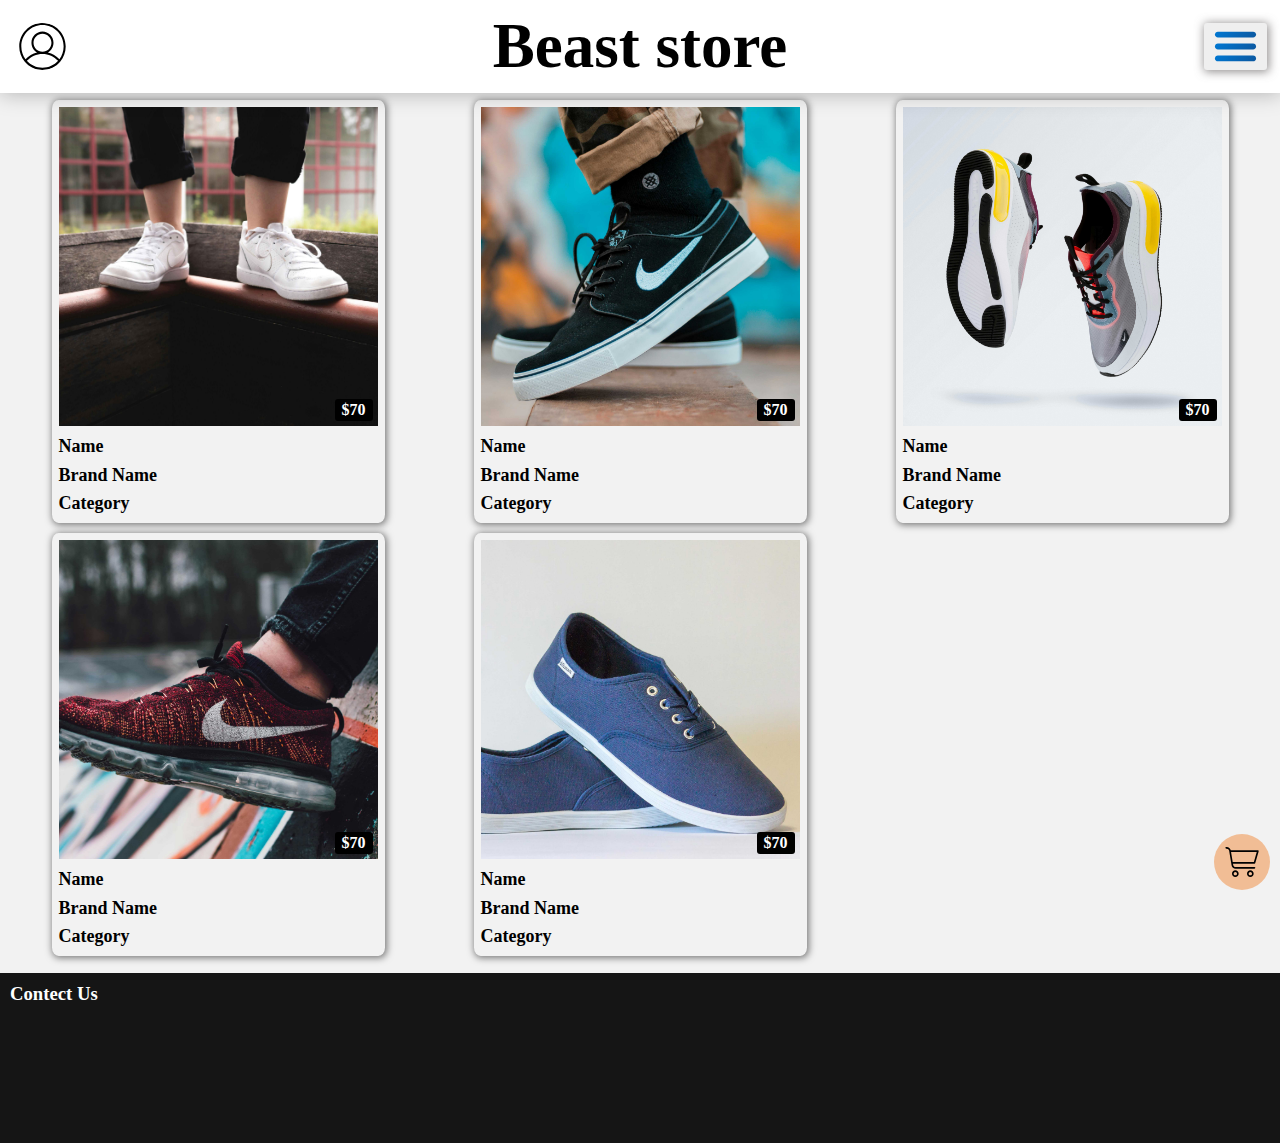
==== index.html @ a5f14821 "Add files via upload" ====
<!DOCTYPE html>
<html lang="en">

<head>
    <meta charset="UTF-8">
    <meta name="viewport" content="width=device-width, initial-scale=1.0">
    <title>Beast store</title>
    <link rel="stylesheet" href="style/theme.css">
    <link rel="stylesheet" href="style/index.css">
</head>

<body>
    <div id="side_navigation"></div>

    <header>
        <div id="login"></div>
        <h1>Beast store</h1>
        <button id="navigate_btn"></button>
    </header>

    <main>
        <div id="float_cart">
            <img src="" alt="">
        </div>
            <div id="card_layout">

                <!-- <div id="card">
                    <div class="card_img">
                        <div id="price">$70</div>
                        <img src="images/p2.jpg" alt="shoes image">
                    </div>
                    <div class="card_details">
                        <p>Name</p>
                        <p>Brand Name</p>
                        <p>Category</p>
                    </div>
                </div> -->
               
            </div>
    </main>

    <footer>
        <h3>Contect Us</h3>
    </footer>

    <script>
        function load() {
            var str = "";

            for (let index = 0; index < 5; index++) {
                str += `
                <div id="card">
                    <div class="card_img">
                        <div id="price">$70</div>
                        <img src="images/p${index + 1}.jpg" alt="shoes image">
                    </div>
                    <div class="card_details">
                        <p>Name</p>
                        <p>Brand Name</p>
                        <p>Category</p>
                    </div>
                </div>`;
            }
            document.getElementById('card_layout').innerHTML = str;
        }
        load()

        document.getElementById('navigate_btn').addEventListener('click', function () {
            document.getElementById('side_navigation').style.width = "70vw";
            document.getElementById('side_navigation').innerHTML = '<button id="side_nav_cancelButton">X</button>';
            reload()
        });

        function reload()
        {
            document.getElementById('side_nav_cancelButton').addEventListener('click', function () {
                document.getElementById('side_navigation').style.width = "0vw";
            });
        }
        

    </script>
</body>

</html>
---- style/theme.css ----
*{
    padding: 0px;
    margin: 0px;
    box-sizing: border-box;
    font-family: Verdana (sans-serif);
}

html,body{
    min-height: 100%;
    width: 100%;
}

body{
    position: absolute;
}
---- style/index.css ----
@import url('Comman_Properties.css');

header,footer,main{
    width: 100%;
    padding: 10px;
}
body::-webkit-scrollbar{
    display: none;
}
body{
    display: flex;
    flex-direction: column;
}
header,footer{
    flex: none;
}

/* side panel  */
#side_navigation
{
    position: absolute;
    right: 0px;
    width: 0vw;
    max-width: 450px;
    height: 100%;
    background-color: rgb(74, 74, 78);
    z-index: 12;
    transition: width 0.3s ease-out;
}
#side_nav_cancelButton
{
    position: absolute;
    left: 10px;
    top: 10px;
    font-size: 1.5rem;
    width: 2rem;
    background-color: transparent;
    border: none;
    color: white;
}

/* header section */
header{
    background-color: white;
    box-shadow: 0px 0px 20px 0.5px rgba(0, 0, 0, 0.259);
    position: sticky;
    top: 0px;
    display: flex;
    justify-content: center;
    align-items: center;
    z-index: 10;
}
#navigate_btn{
    position: absolute;
    right: 1em;
    height: 50%;
    width: 7vmin;
    border-radius: 3px;
    background-image: url("Icons/menu.svg");
    background-position: center;
    background-repeat: no-repeat;
    background-size: contain;
    border: none;
    box-shadow: 1px 1px 10px 0.5px rgba(107, 104, 104, 0.727);
}
header h1{
    font-family: Brush Script MT (cursive);
    position: relative;
    font-size: 7vmin;
    /* font-family: 'Times New Roman', Times, serif; */
}
#login{
    height: 50%;
    width: 6vmin;
    border-radius: 50%;
    background-image: url("Icons/login.svg");
    background-repeat: no-repeat;
    background-position: center;
    background-size: contain;
    z-index: 12;
    position: absolute;
    left: 15px;
}

/* footer section */
footer{
    background-color: rgba(0, 0, 0, 0.919);
    width: 100%;
    height: 170px;
    color: white;
}

/* main section */
#float_cart{
    height: 3.5rem;
    width: 3.5rem;
    border-radius: 50%;
    background-color: rgb(241, 189, 149);
    position: fixed;
    z-index: 100;
    bottom: 10px;
    right: 10px;
    background-image: url("Icons/cart_bw.svg");
    background-size: 2.5rem;
    background-repeat: no-repeat;
    background-position: center;
}
main{
    flex: auto;
    background-color: rgba(206, 205, 205, 0.26);
    padding: 7px;
}
#card_layout{
    width: 100%;
    display: grid;
    place-items: center;
    grid-template-columns: repeat(auto-fit, minmax(38vmin, 1fr));
}

#card{
    background-color: var(--card-back-color);
    height: 47vmin;
    width: 37vmin;
    border-radius: 2%;
    padding: 7px;
    gap : 5px;
    box-shadow: 1px 1px 7px 0.5px rgba(0, 0, 0, 0.5);
    margin-bottom: 10px;
}
.card_img{
    height: 78%;
    width: 100%;
    margin-bottom: 2px;
    overflow: hidden;
    position: relative;
}
.card_img img{
    z-index: -1;
    object-fit: cover;
    height: 100%;
    width: 100%;
}
#price{
    position: absolute;
    bottom: 5px;
    color: white;
    background-color: black;
    padding: 2px 7px;
    border-radius: 3px;
    font-weight: 900;
    right: 5px;
}
.card_details{
    height: 23%;
    width: 100%;
    display: flex;
    flex-direction: column;
    justify-content: space-evenly;
}
.card_details p{
    font-size: 2vmin;
    font-weight: 700;
}

/* responsive ui  */
/* @media screen and ((max-width : 400px))
{}
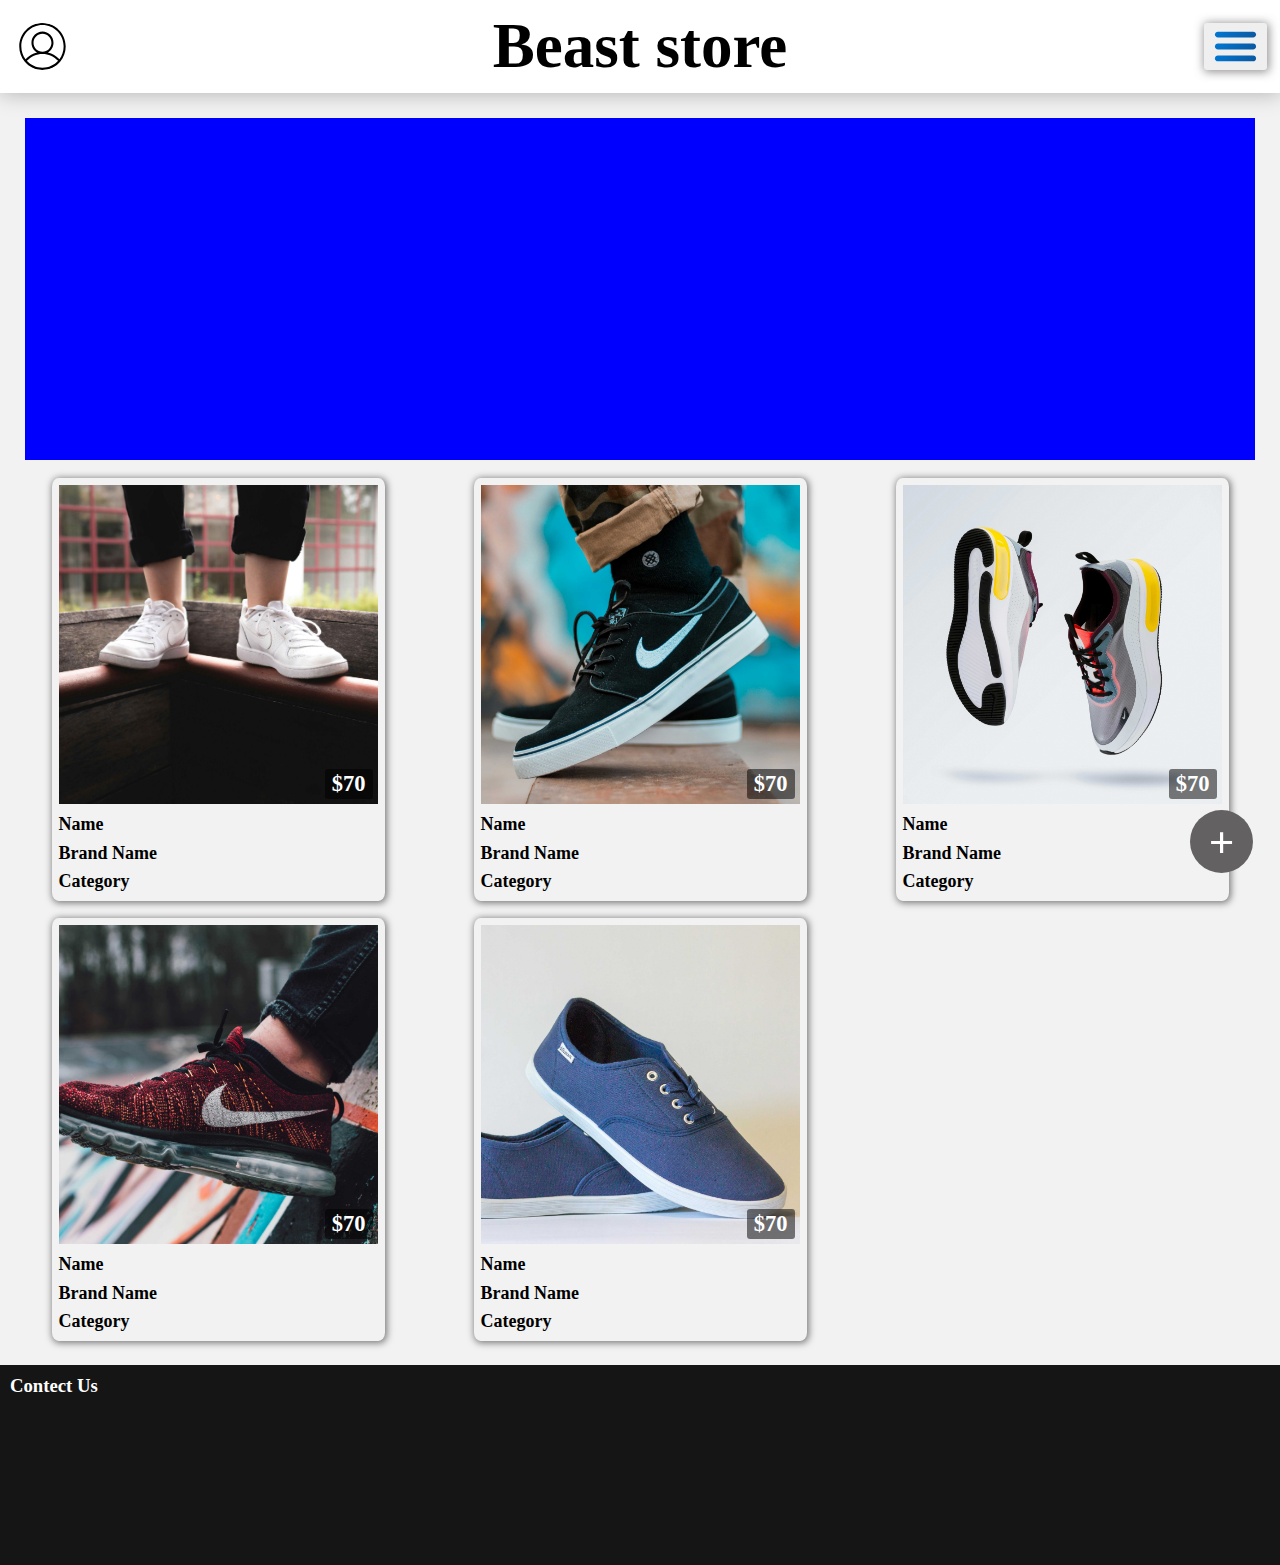
==== commit a62b0d34: "Add files via upload" ====
--- a/index.html
+++ b/index.html
@@ -10,7 +10,17 @@
 </head>
 
 <body>
-    <div id="side_navigation"></div>
+    <div id="side_navigation">
+        <div id="side_navigation_items">
+            <button id="side_nav_cancelButton">X</button>
+            <ul>
+                <li>Log in</li>
+                <li>Add product</li>
+                <li>My cart</li>
+                <li>Log out</li>
+            </ul>
+        </div>
+    </div>
 
     <header>
         <div id="login"></div>
@@ -19,12 +29,21 @@
     </header>
 
     <main>
-        <div id="float_cart">
-            <img src="" alt="">
+        <div id="float_button">
+            <span id="float_button_symbol">+</span>
+            <div id="float_options">
+                <div id="cart"></div>
+                <div id="filter"></div>
+            </div>
         </div>
-            <div id="card_layout">
 
-                <!-- <div id="card">
+        <div id="Slide_Show">
+            <div id="tex"></div>
+        </div>
+
+        <div id="card_layout">
+
+            <!-- <div id="card">
                     <div class="card_img">
                         <div id="price">$70</div>
                         <img src="images/p2.jpg" alt="shoes image">
@@ -35,8 +54,8 @@
                         <p>Category</p>
                     </div>
                 </div> -->
-               
-            </div>
+
+        </div>
     </main>
 
     <footer>
@@ -67,16 +86,29 @@
 
         document.getElementById('navigate_btn').addEventListener('click', function () {
             document.getElementById('side_navigation').style.width = "70vw";
-            document.getElementById('side_navigation').innerHTML = '<button id="side_nav_cancelButton">X</button>';
-            reload()
+            document.getElementById('side_navigation_items').style.display = "block";
         });
 
-        function reload()
-        {
-            document.getElementById('side_nav_cancelButton').addEventListener('click', function () {
-                document.getElementById('side_navigation').style.width = "0vw";
-            });
-        }
+        document.getElementById('side_nav_cancelButton').addEventListener('click', function () {
+            document.getElementById('side_navigation').style.width = "0vw";
+            document.getElementById('side_navigation_items').style.display = "none";         
+        });
+
+        document.getElementById('float_button').addEventListener('click', function () {
+            var options = document.getElementById('float_options').style;
+            var symbol = document.getElementById('float_button_symbol').style;
+
+            if(options.height == "")
+            {
+                options.height = "30vh";
+                symbol.rotate = "180deg";
+            }
+            else
+            {
+                options.height = ""  
+                symbol.rotate = "0deg"; 
+            }
+        });
         
 
     </script>
--- a/style/index.css
+++ b/style/index.css
@@ -27,6 +27,9 @@
     z-index: 12;
     transition: width 0.3s ease-out;
 }
+#side_navigation_items{
+    display: none;
+}
 #side_nav_cancelButton
 {
     position: absolute;
@@ -38,6 +41,18 @@
     border: none;
     color: white;
 }
+#side_navigation ul{
+    font-size: 2.7vmin;
+    display: flex; 
+    flex-direction: column;
+    color: rgba(255, 255, 255, 0.803);
+    margin: 10%;
+}
+#side_navigation li{
+    margin-bottom: 4vmin;
+    cursor: pointer;
+    list-style-type: none;
+}
 
 /* header section */
 header{
@@ -86,25 +101,69 @@
 footer{
     background-color: rgba(0, 0, 0, 0.919);
     width: 100%;
-    height: 170px;
+    height: 200px;
     color: white;
 }
 
 /* main section */
-#float_cart{
-    height: 3.5rem;
-    width: 3.5rem;
+#float_button{
+    height: 7vh;
+    width: 7vh;
     border-radius: 50%;
-    background-color: rgb(241, 189, 149);
+    background-color: rgb(99, 97, 97);
     position: fixed;
     z-index: 100;
-    bottom: 10px;
-    right: 10px;
-    background-image: url("Icons/cart_bw.svg");
-    background-size: 2.5rem;
-    background-repeat: no-repeat;
-    background-position: center;
-}
+    bottom: 3vmin;
+    right: 3vmin;
+    display: flex;
+    justify-content: center;
+    align-items: center;
+    flex-direction: column;
+}
+#float_button_symbol{
+    font-size: 5vh;
+    font-weight: 900;
+    color: white;
+    rotate: 0deg;
+    transition: rotate 0.5s ease-out;
+    z-index: 2;
+}
+#float_options{
+    position: absolute;
+    bottom: 50%;
+    border-top-left-radius: 100px;
+    border-top-right-radius: 100px;
+    background-color: rgb(43, 42, 42);
+    mix-blend-mode: exclusion;
+    width: 7vh;
+    height: 0vh;
+    transition: height 0.5s ease-out;
+    z-index: -1;
+
+    display: flex;
+    justify-content: space-evenly;
+    align-items: center;
+    flex-direction: column;
+}
+
+#cart{
+    width: 100%;
+    height: 17%;
+    background-image: url("Icons/cart.svg");
+    background-position: center;
+    background-repeat: no-repeat;
+    background-size: contain;
+}
+
+#filter{
+    width: 100%;
+    height: 17%;
+    background-image: url("Icons/login.svg");
+    background-position: center;
+    background-repeat: no-repeat;
+    background-size: contain;
+}
+
 main{
     flex: auto;
     background-color: rgba(206, 205, 205, 0.26);
@@ -123,9 +182,8 @@
     width: 37vmin;
     border-radius: 2%;
     padding: 7px;
-    gap : 5px;
     box-shadow: 1px 1px 7px 0.5px rgba(0, 0, 0, 0.5);
-    margin-bottom: 10px;
+    margin-bottom: 17px;
 }
 .card_img{
     height: 78%;
@@ -144,11 +202,12 @@
     position: absolute;
     bottom: 5px;
     color: white;
-    background-color: black;
+    background-color: rgba(0, 0, 0, 0.512);
     padding: 2px 7px;
     border-radius: 3px;
     font-weight: 900;
     right: 5px;
+    font-size: 2.5vmin;
 }
 .card_details{
     height: 23%;
@@ -162,6 +221,16 @@
     font-weight: 700;
 }
 
+#Slide_Show{
+    height: 42vmin;
+    padding: 2vmin;
+}
+#tex{
+    height: 100%;
+    width: 100%;
+    background-color: blue;
+}
+
 /* responsive ui  */
 /* @media screen and ((max-width : 400px))
 {}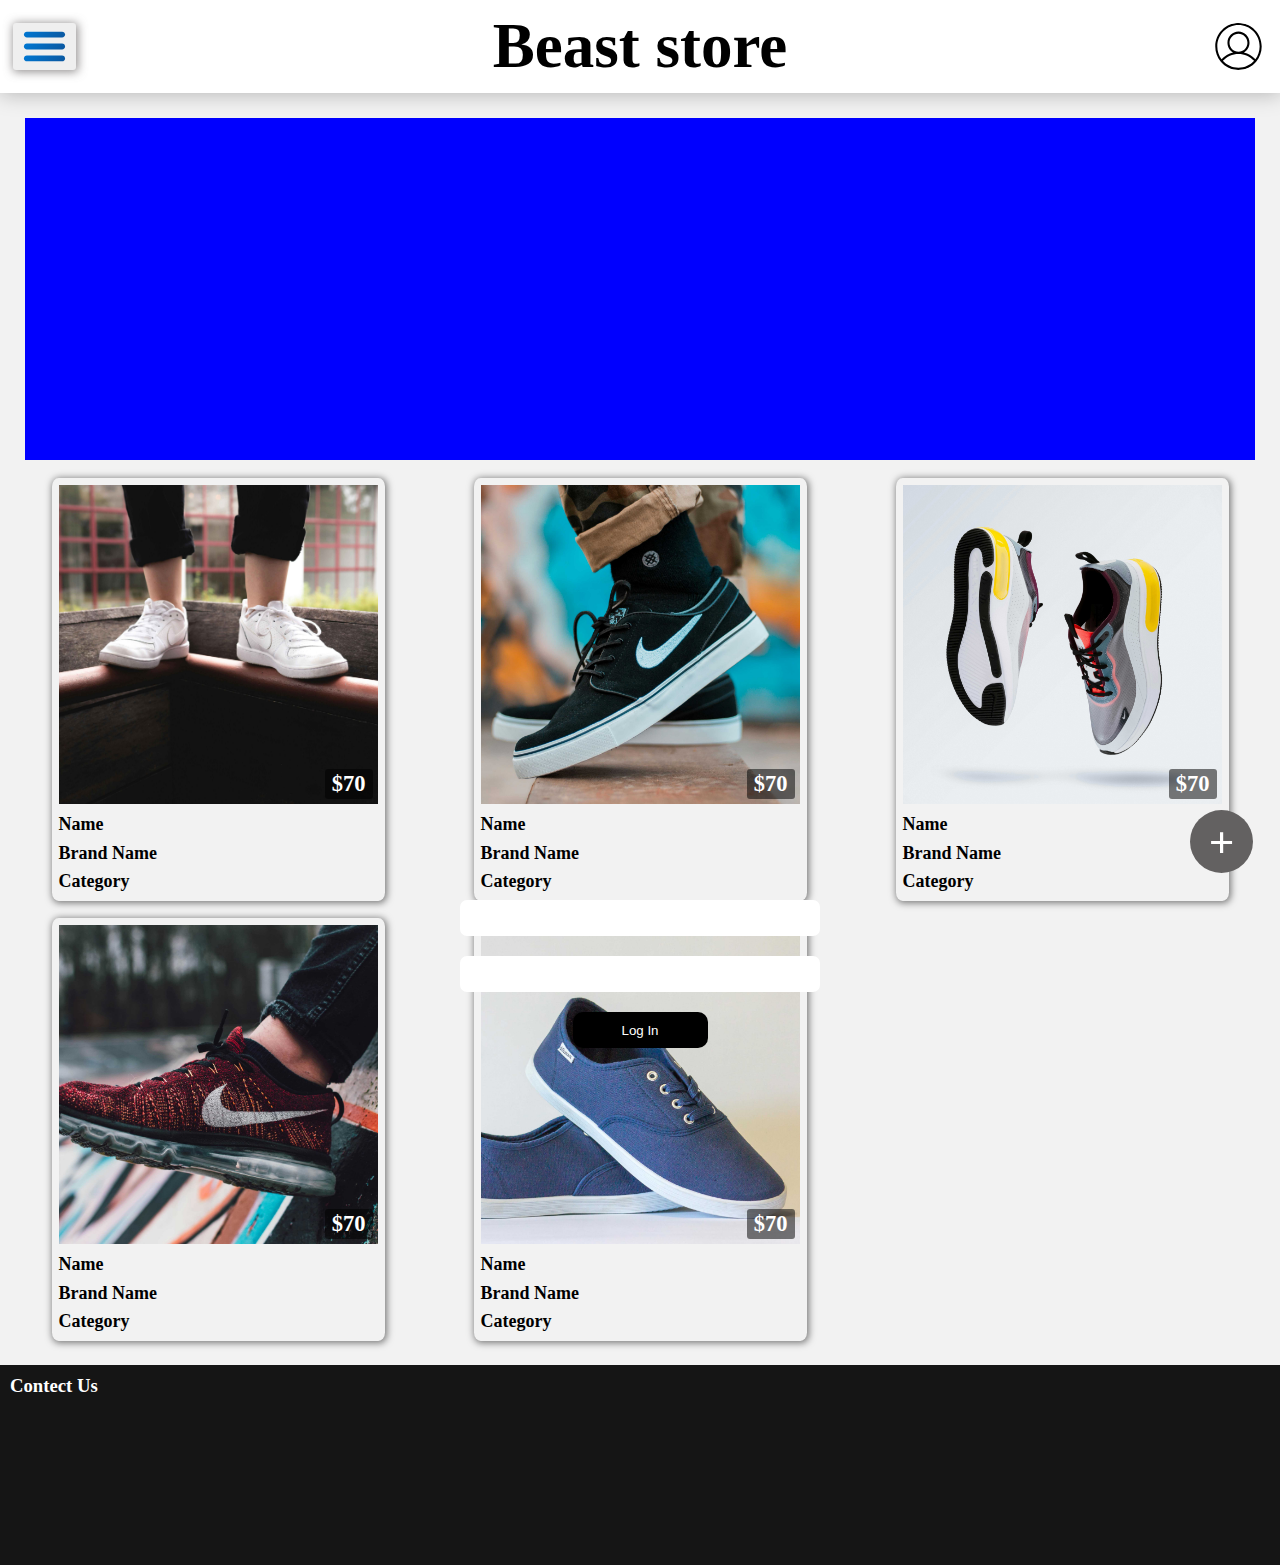
==== commit dc5340f3: "Add files via upload" ====
--- a/index.html
+++ b/index.html
@@ -10,6 +10,7 @@
 </head>
 
 <body>
+    <!-- side navigation panel -->
     <div id="side_navigation">
         <div id="side_navigation_items">
             <button id="side_nav_cancelButton">X</button>
@@ -22,18 +23,41 @@
         </div>
     </div>
 
+    <!-- sign in -->
+    <div id="SignIn">
+        <form action="">
+            <input type="email" name="email">
+            <input type="password" name="password">
+            <button type="submit">Log In</button>
+        </form>
+    </div>
+
+    <!-- filter card -->
+    <div id="filter_card">
+        <div id="filter_header">
+
+        </div>
+        <div id="filter_main">
+
+        </div>
+        <div id="filter_footer">
+            <button id="filter_cancel">Cancel</button>
+            <button id="filter_apply">Apply</button>
+        </div>
+    </div>
+
     <header>
+        <button id="navigate_btn"></button>
+        <h1>Beast store</h1>
         <div id="login"></div>
-        <h1>Beast store</h1>
-        <button id="navigate_btn"></button>
     </header>
 
     <main>
         <div id="float_button">
             <span id="float_button_symbol">+</span>
             <div id="float_options">
-                <div id="cart"></div>
-                <div id="filter"></div>
+                <button id="cart"></button>
+                <button id="filter"></button>
             </div>
         </div>
 
@@ -109,8 +133,23 @@
                 symbol.rotate = "0deg"; 
             }
         });
+
+        document.getElementById('filter').addEventListener('click',function(){
+            var filter = document.getElementById('filter_card').style;
+            if(filter.display == "none" || filter.display == "")
+                filter.display = "block";
+            else
+                filter.display = "none";  
+        });
+
+        document.getElementById('login').addEventListener('click',function(){
+            var SignIn = document.getElementById('SignIn').style;
+            if(SignIn.height == "50%")
+                SignIn.height = "0%";
+            else
+                SignIn.height = "50%";  
+        });
         
-
     </script>
 </body>
 
--- a/style/index.css
+++ b/style/index.css
@@ -19,10 +19,11 @@
 #side_navigation
 {
     position: absolute;
-    right: 0px;
+    left: 0px;
     width: 0vw;
     max-width: 450px;
-    height: 100%;
+    height: 100vh;
+    position: fixed;
     background-color: rgb(74, 74, 78);
     z-index: 12;
     transition: width 0.3s ease-out;
@@ -33,7 +34,7 @@
 #side_nav_cancelButton
 {
     position: absolute;
-    left: 10px;
+    right: 10px;
     top: 10px;
     font-size: 1.5rem;
     width: 2rem;
@@ -67,7 +68,7 @@
 }
 #navigate_btn{
     position: absolute;
-    right: 1em;
+    left: 1em;
     height: 50%;
     width: 7vmin;
     border-radius: 3px;
@@ -94,7 +95,7 @@
     background-size: contain;
     z-index: 12;
     position: absolute;
-    left: 15px;
+    right: 15px;
 }
 
 /* footer section */
@@ -112,7 +113,7 @@
     border-radius: 50%;
     background-color: rgb(99, 97, 97);
     position: fixed;
-    z-index: 100;
+    z-index: 70;
     bottom: 3vmin;
     right: 3vmin;
     display: flex;
@@ -120,14 +121,16 @@
     align-items: center;
     flex-direction: column;
 }
+
 #float_button_symbol{
     font-size: 5vh;
     font-weight: 900;
     color: white;
     rotate: 0deg;
-    transition: rotate 0.5s ease-out;
+    transition: rotate 0.3s ease-out;
     z-index: 2;
 }
+
 #float_options{
     position: absolute;
     bottom: 50%;
@@ -137,13 +140,18 @@
     mix-blend-mode: exclusion;
     width: 7vh;
     height: 0vh;
-    transition: height 0.5s ease-out;
+    transition: height 0.3s ease-out;
     z-index: -1;
 
     display: flex;
     justify-content: space-evenly;
     align-items: center;
     flex-direction: column;
+}
+
+#float_options button{
+    background-color: transparent;
+    border: none;
 }
 
 #cart{
@@ -157,8 +165,8 @@
 
 #filter{
     width: 100%;
-    height: 17%;
-    background-image: url("Icons/login.svg");
+    height: 12%;
+    background-image: url("Icons/filter.svg");
     background-position: center;
     background-repeat: no-repeat;
     background-size: contain;
@@ -231,6 +239,82 @@
     background-color: blue;
 }
 
+/* filter card */
+#filter_card{
+    background-color: rgb(248, 244, 244);
+    box-shadow: 2px 2px 30px 3px rgba(0, 0, 0, 0.723);
+    border-radius: 10px;
+    width: 75vw;
+    max-width: 800px;
+    height: 70%;
+    position: fixed;
+    left: 50%;
+    top: 50%;
+    transform: translate(-50%,-50%);
+    z-index: 8;
+    display: none;
+    transition: display 0.3s ease-out;
+    overflow: hidden;
+}
+#filter_header{
+    background-color: rgb(177, 176, 176);
+    height: 8%;
+}
+#filter_main{
+    height: 84%;
+    padding: 10px;
+}
+#filter_footer{
+    height: 8%;
+    background-color: black;                                                                                                                                                                                                                                                                                                                                                                                                                                                                                                                                                                                            
+    display: grid;
+    grid-template-columns: 1fr 1fr;
+}
+#filter_footer button{
+    border: none;
+    font-size: 3.7vmin;
+    font-weight: 700;
+    font-family: Cambria, Cochin, Georgia, Times, 'Times New Roman', serif;
+}
+#filter_cancel{
+    background-color: rgb(246, 42, 42);
+    color: white;
+}
+
+/* sign in */
+#SignIn{
+    position: fixed;
+    height: 0%;
+    width: 100%;
+    background-color: red;
+    bottom: 0px;
+    z-index: 100;
+    display: grid;
+    place-items: center;
+    transition: height 0.3s ease-out;
+}
+#SignIn form{
+    display: flex;
+    flex-direction: column;
+    align-items: center;
+}
+
+#SignIn form input{
+    border: none;
+    border-radius: 7px;
+    margin-bottom: 20px;
+    height: 4vmin;
+    width: 40vmin;
+}
+#SignIn form button{
+    height: 4vmin;
+    width: 15vmin;
+    border-radius: 10px;
+    border: none;
+    background-color: black;
+    color: white;
+}
+
 /* responsive ui  */
 /* @media screen and ((max-width : 400px))
 {}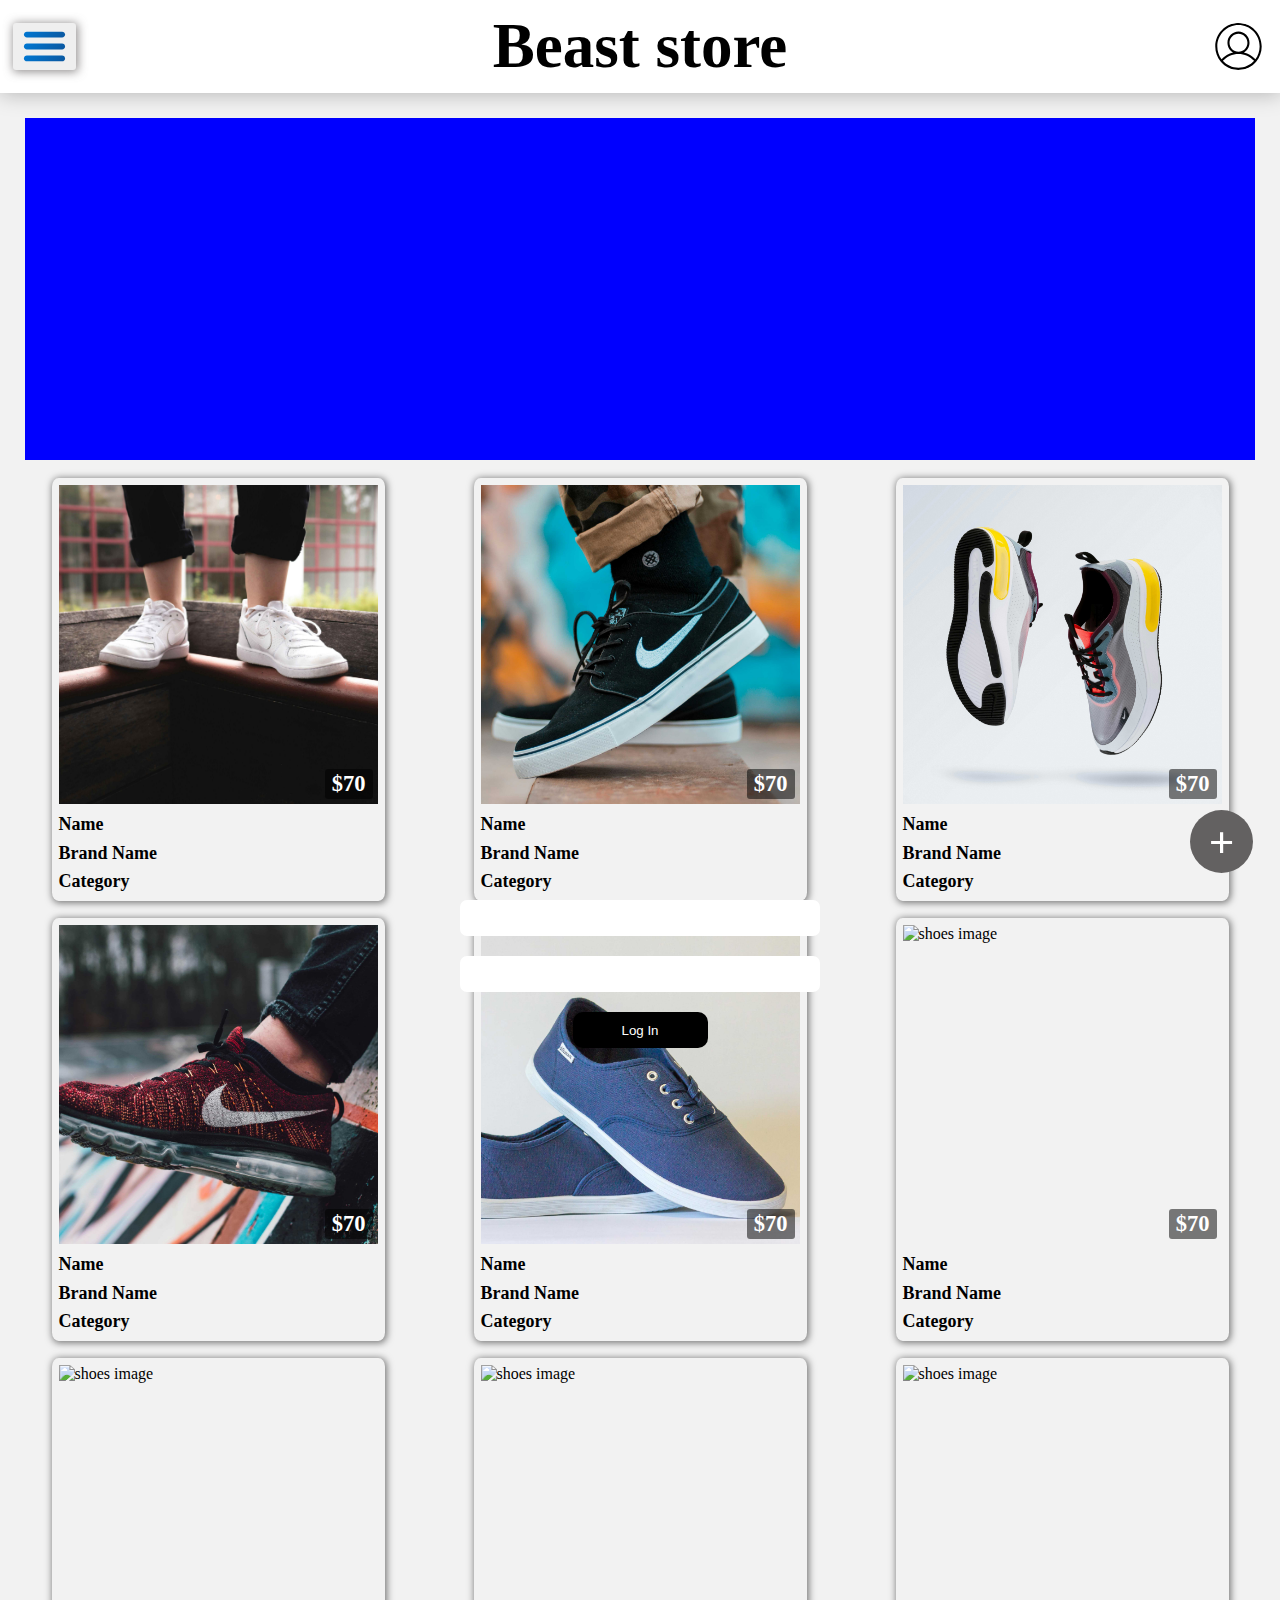
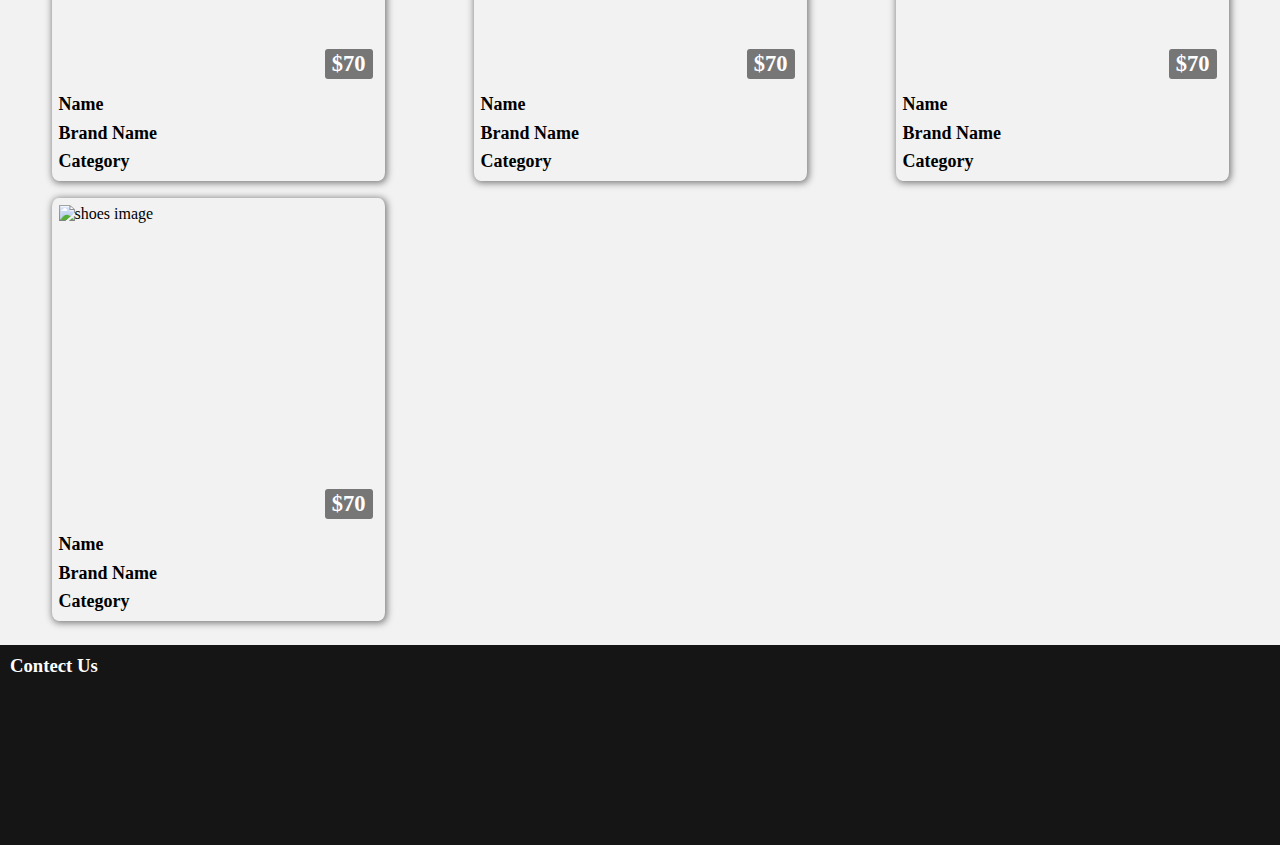
==== commit dfae59b4: "Add files via upload" ====
--- a/index.html
+++ b/index.html
@@ -25,7 +25,7 @@
 
     <!-- sign in -->
     <div id="SignIn">
-        <form action="">
+        <form action="" method="post">
             <input type="email" name="email">
             <input type="password" name="password">
             <button type="submit">Log In</button>
@@ -90,7 +90,7 @@
         function load() {
             var str = "";
 
-            for (let index = 0; index < 5; index++) {
+            for (let index = 0; index < 10; index++) {
                 str += `
                 <div id="card">
                     <div class="card_img">
@@ -142,12 +142,14 @@
                 filter.display = "none";  
         });
 
+
         document.getElementById('login').addEventListener('click',function(){
-            var SignIn = document.getElementById('SignIn').style;
-            if(SignIn.height == "50%")
-                SignIn.height = "0%";
-            else
-                SignIn.height = "50%";  
+            // var SignIn = document.getElementById('SignIn').style;
+            // if(SignIn.height == "50%")
+            //     SignIn.height = "0%";
+            // else
+            //     SignIn.height = "50%";  
+            window.location.href = "extra/login.html";
         });
         
     </script>
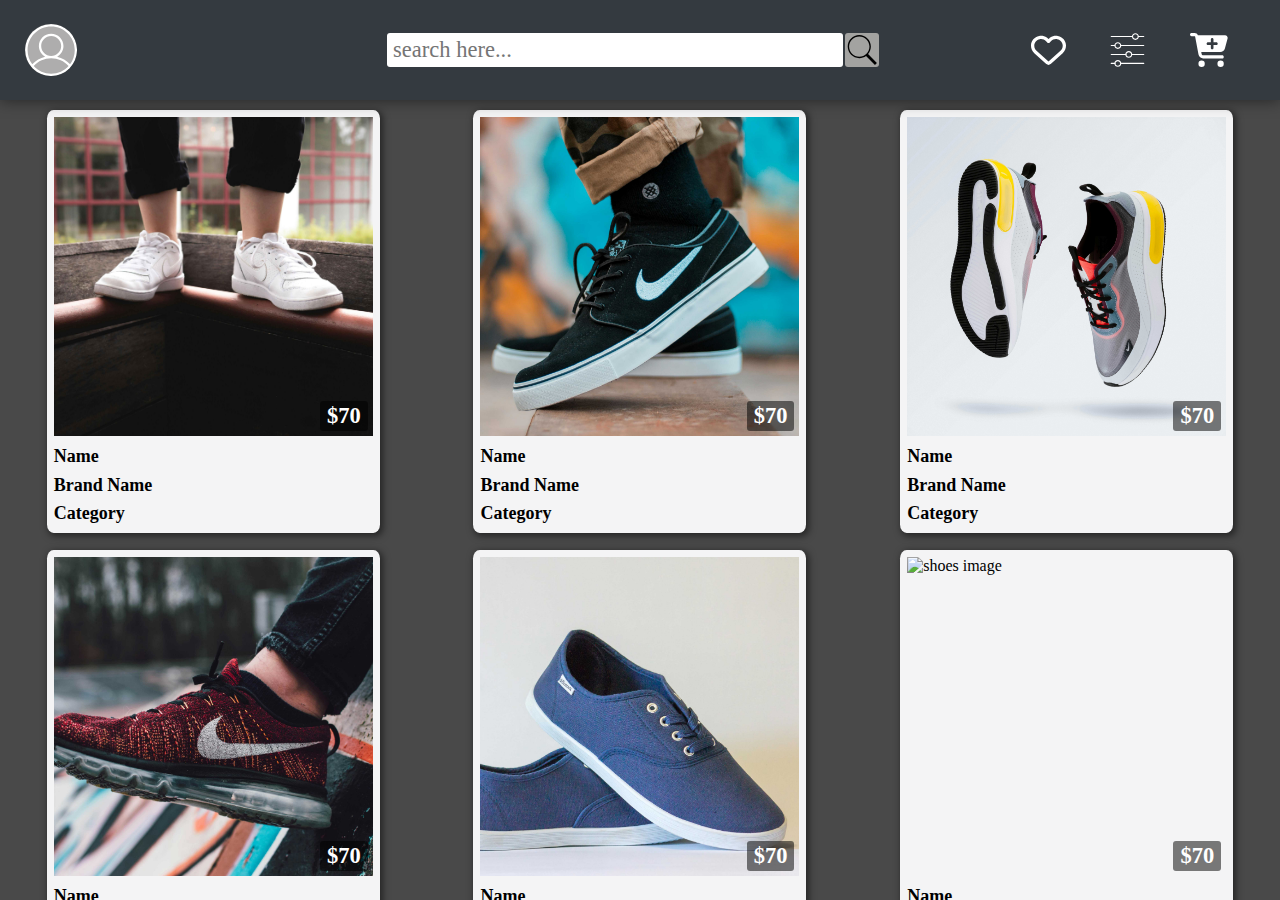
==== commit 9ad3aa39: "Add files via upload" ====
--- a/index.html
+++ b/index.html
@@ -4,155 +4,58 @@
 <head>
     <meta charset="UTF-8">
     <meta name="viewport" content="width=device-width, initial-scale=1.0">
-    <title>Beast store</title>
-    <link rel="stylesheet" href="style/theme.css">
-    <link rel="stylesheet" href="style/index.css">
+    <title>Shoes store</title>
+    <link rel="stylesheet" href="index_page_(Home)/index.css">
 </head>
 
 <body>
-    <!-- side navigation panel -->
-    <div id="side_navigation">
-        <div id="side_navigation_items">
-            <button id="side_nav_cancelButton">X</button>
-            <ul>
-                <li>Log in</li>
-                <li>Add product</li>
-                <li>My cart</li>
-                <li>Log out</li>
-            </ul>
-        </div>
-    </div>
+    <div id="side_panel">
+        <button id="side_panel_close_button">X</button>
+        <img src="Icons/login.svg" alt="">
+        <p>Welcome, user</p>
+        <hr width="100%" style="margin-top: 7px;">
 
-    <!-- sign in -->
-    <div id="SignIn">
-        <form action="" method="post">
-            <input type="email" name="email">
-            <input type="password" name="password">
-            <button type="submit">Log In</button>
-        </form>
-    </div>
-
-    <!-- filter card -->
-    <div id="filter_card">
-        <div id="filter_header">
-
-        </div>
-        <div id="filter_main">
-
-        </div>
-        <div id="filter_footer">
-            <button id="filter_cancel">Cancel</button>
-            <button id="filter_apply">Apply</button>
-        </div>
+        <ul id="side_panel_menus">
+            <li><img src="Icons/cart.svg" alt="">track orders</li>
+            <li><img src="Icons/heart.svg" alt="">whishlist</li>
+            <li><img src="Icons/cart.svg" alt="">My cart</li>
+            <li><img src="Icons/filter.svg" alt="">Filter</li>
+            <li><img src="Icons/cart.svg" alt="">contect us</li>
+            <li><img src="Icons/cart.svg" alt="">log out</li>
+        </ul>
     </div>
 
     <header>
-        <button id="navigate_btn"></button>
-        <h1>Beast store</h1>
-        <div id="login"></div>
+        <div id="header-left-section">
+            <span id="profile_btn"></span>
+        </div>
+        <div id="header-center-section">
+            <input type="text" placeholder="search here...">
+            <button></button>
+        </div>
+        <div id="header-right-section">
+            <ul>
+                <li>
+                    <img src="Icons/cart.svg" alt="cart image">
+                </li>
+                <li>
+                    <img src="Icons/filter.svg" alt="filter image">
+                </li>
+                <li>
+                    <img src="Icons/heart.svg" alt="heart image">
+                </li>
+            </ul>
+        </div>
     </header>
 
     <main>
-        <div id="float_button">
-            <span id="float_button_symbol">+</span>
-            <div id="float_options">
-                <button id="cart"></button>
-                <button id="filter"></button>
-            </div>
-        </div>
+        <div id="card_layout"></div>
+        <footer>
 
-        <div id="Slide_Show">
-            <div id="tex"></div>
-        </div>
-
-        <div id="card_layout">
-
-            <!-- <div id="card">
-                    <div class="card_img">
-                        <div id="price">$70</div>
-                        <img src="images/p2.jpg" alt="shoes image">
-                    </div>
-                    <div class="card_details">
-                        <p>Name</p>
-                        <p>Brand Name</p>
-                        <p>Category</p>
-                    </div>
-                </div> -->
-
-        </div>
+        </footer>
     </main>
 
-    <footer>
-        <h3>Contect Us</h3>
-    </footer>
-
-    <script>
-        function load() {
-            var str = "";
-
-            for (let index = 0; index < 10; index++) {
-                str += `
-                <div id="card">
-                    <div class="card_img">
-                        <div id="price">$70</div>
-                        <img src="images/p${index + 1}.jpg" alt="shoes image">
-                    </div>
-                    <div class="card_details">
-                        <p>Name</p>
-                        <p>Brand Name</p>
-                        <p>Category</p>
-                    </div>
-                </div>`;
-            }
-            document.getElementById('card_layout').innerHTML = str;
-        }
-        load()
-
-        document.getElementById('navigate_btn').addEventListener('click', function () {
-            document.getElementById('side_navigation').style.width = "70vw";
-            document.getElementById('side_navigation_items').style.display = "block";
-        });
-
-        document.getElementById('side_nav_cancelButton').addEventListener('click', function () {
-            document.getElementById('side_navigation').style.width = "0vw";
-            document.getElementById('side_navigation_items').style.display = "none";         
-        });
-
-        document.getElementById('float_button').addEventListener('click', function () {
-            var options = document.getElementById('float_options').style;
-            var symbol = document.getElementById('float_button_symbol').style;
-
-            if(options.height == "")
-            {
-                options.height = "30vh";
-                symbol.rotate = "180deg";
-            }
-            else
-            {
-                options.height = ""  
-                symbol.rotate = "0deg"; 
-            }
-        });
-
-        document.getElementById('filter').addEventListener('click',function(){
-            var filter = document.getElementById('filter_card').style;
-            if(filter.display == "none" || filter.display == "")
-                filter.display = "block";
-            else
-                filter.display = "none";  
-        });
-
-
-        document.getElementById('login').addEventListener('click',function(){
-            // var SignIn = document.getElementById('SignIn').style;
-            // if(SignIn.height == "50%")
-            //     SignIn.height = "0%";
-            // else
-            //     SignIn.height = "50%";  
-            window.location.href = "extra/login.html";
-        });
-        
-    </script>
+    <script src="index_page_(Home)/index.js"></script>
 </body>
 
 </html>--- a/index_page_(Home)/index.css
+++ b/index_page_(Home)/index.css
@@ -0,0 +1,262 @@
+/* global setting */
+*{
+    padding: 0px;
+    margin: 0px;
+    box-sizing: border-box;
+    font-family: serif;
+}
+html,body{
+    width: 100%;
+    height: 100%;
+}
+body{
+    display: flex;
+    flex-direction: column;
+    justify-content: space-between;
+    z-index: -1;
+}
+header,footer{
+    flex: none;
+}
+/* end global setting */
+
+/* header section */
+header{
+    background-color: #343A40;
+    height: 17vmin;
+    max-height: 100px;
+    top: 0px;
+    position: sticky;
+    z-index: 1;
+    box-shadow: 0.3px 0.3px 15px 1px rgba(0, 0, 0, 0.5);
+    display: flex;
+    align-items: center;
+    justify-content: space-between;
+    padding: 7px;
+}
+#header-left-section{ 
+    width: 30%; 
+    height: 60%; 
+    display: flex;
+    align-items: center;
+}
+#header-center-section{ 
+    width: 40%; 
+    height:40%; 
+    display: flex;
+}
+#header-right-section{ width: 30%; height: 40%;}
+
+#profile_btn{
+    background-color: rgb(174, 173, 173);
+    display: inline-block;
+    height: 100%;
+    aspect-ratio: 1 / 1;
+    border-radius: 50%;
+    background-image: url("../Icons/login.svg");
+    background-size: cover;
+    background-repeat: no-repeat;
+    color: rgb(255, 255, 255);
+    margin-left: 2vmin;
+}
+
+#header-center-section input,#header-center-section button{
+    height: 100%;
+    border: none;
+    border-radius: 3px;
+}
+#header-center-section input{
+    width: 90%;
+    font-size: 2.5vmin;
+    padding: 0.7vmin;
+} 
+#header-center-section button{
+    background-image: url("../Icons/search.svg");
+    background-repeat: no-repeat;
+    background-position: center;
+    background-size: contain;
+    aspect-ratio: 1 / 1;
+    margin-left: 2px;
+    background-color: rgb(163, 163, 161);
+}
+
+#header-right-section ul{
+    height: 100%;
+    display: flex;
+    list-style-type: none;
+    flex-direction: row-reverse;
+}
+#header-right-section li{
+    display: flex;
+    align-items: center;
+}
+#header-right-section ul li img{
+    height: 100%;
+    margin-right: 3.5vw;
+}
+@media screen and ((max-width : 800px))
+{
+    #header-left-section{
+        width: 12%;
+    }
+    #header-center-section{
+        width: 50%;
+    }
+}
+/* end header section */
+
+/* main section */
+main{
+    /* background-color: #F8F9FA; */
+    background-color: rgba(0, 0, 0, 0.714);
+    overflow: auto;
+    padding-top: 10px;
+}
+main::-webkit-scrollbar{
+    display: none;
+}
+
+/* side panel styling */
+#side_panel{
+    background-color: #242527;
+    z-index: 2;
+    height: 100%;
+    width: 70vw;
+    max-width: 400px;
+    position: fixed;
+    left: -71vw;
+    display: flex;
+    flex-direction: column;
+    align-items: center;
+    transition: left 0.5s ease-in-out;
+    padding: 10px;
+}
+#side_panel_close_button{
+    position: absolute;
+    right: 1.5vmin;
+    top: 1.5vmin;
+    background: transparent;
+    border: none;
+    color: rgb(135, 133, 133);
+    font-size: 4vmin;
+}
+#side_panel img{
+    height: 20vmin;
+    aspect-ratio: 1 / 1;
+    background-color: rgb(110, 109, 109);
+    border-radius: 50%;
+}
+#side_panel p{
+    margin-top: 1.5vmin;
+    font-size: 5vmin;
+    color: white;
+}
+#side_panel_menus{
+    height: 100%;
+    width: 100%;
+    color: rgb(122, 121, 121);
+    font-size: 4vmin;
+    font-family: serif;
+    font-weight: 600;
+    display: flex;
+    flex-direction: column;
+    align-items: center;
+}
+#side_panel_menus li{
+    height: 5vmin;
+    width: 100%;
+    display: flex;
+    align-items: center;
+    padding: 3vmin;
+    margin-top: 2vmin;
+}
+#side_panel_menus li:hover{
+    color: white;
+    background-color: rgba(49, 209, 245, 0.642);
+}
+
+#side_panel_menus img{
+    height: 4.5vmin;
+    border-radius: 0px;
+    background-color: transparent;
+    margin-right: 1.5vmin;
+    border-radius: none;
+}
+/* end side panel styling */
+
+/* card styling */
+#card_layout{
+    width: 100%;
+    display: grid;
+    place-items: center;
+    grid-template-columns: repeat(auto-fit, minmax(38vmin, 1fr));
+}
+
+#card{
+    background-color: var(--card-back-color);
+    height: 47vmin;
+    width: 37vmin;
+    border-radius: 2%;
+    padding: 7px;
+    box-shadow: 2px 2px 7px 0.1px rgba(0, 0, 0, 0.501);
+    margin-bottom: 17px;
+    background-color: #f4f4f5;
+    transition: transform 0.5s ease-in,box-shadow 0.5s ease-in;
+}
+.card_img{
+    height: 78%;
+    width: 100%;
+    margin-bottom: 2px;
+    overflow: hidden;
+    position: relative;
+    transition: box-shadow 0.5s ease-in;
+}
+.card_img img{
+    z-index: -1;
+    object-fit: cover;
+    height: 100%;
+    width: 100%;
+}
+#price{
+    position: absolute;
+    bottom: 5px;
+    color: white;
+    background-color: rgba(0, 0, 0, 0.512);
+    padding: 2px 7px;
+    border-radius: 3px;
+    font-weight: 900;
+    right: 5px;
+    font-size: 2.5vmin;
+}
+.card_details{
+    height: 23%;
+    width: 100%;
+    display: flex;
+    flex-direction: column;
+    justify-content: space-evenly;
+}
+.card_details p{
+    font-size: 2vmin;
+    font-weight: 700;
+}
+
+#card:hover{
+    box-shadow: 0px 0px 70px 7px cyan;
+    /* transform: rotate3d(1,1,0,20deg); */
+}
+#card:hover .card_img{
+    box-shadow: -1px -1px 20px 0.2px cyan;
+}
+#card:hover #price{
+    background-color: red;
+}
+/* end card styling */
+
+/* footer section which is inside main  */
+footer{
+    background-color: rgba(0, 0, 0, 0.919);
+    width: 100%;
+    height: 37vmin;
+    color: white;
+}
+/*end main section */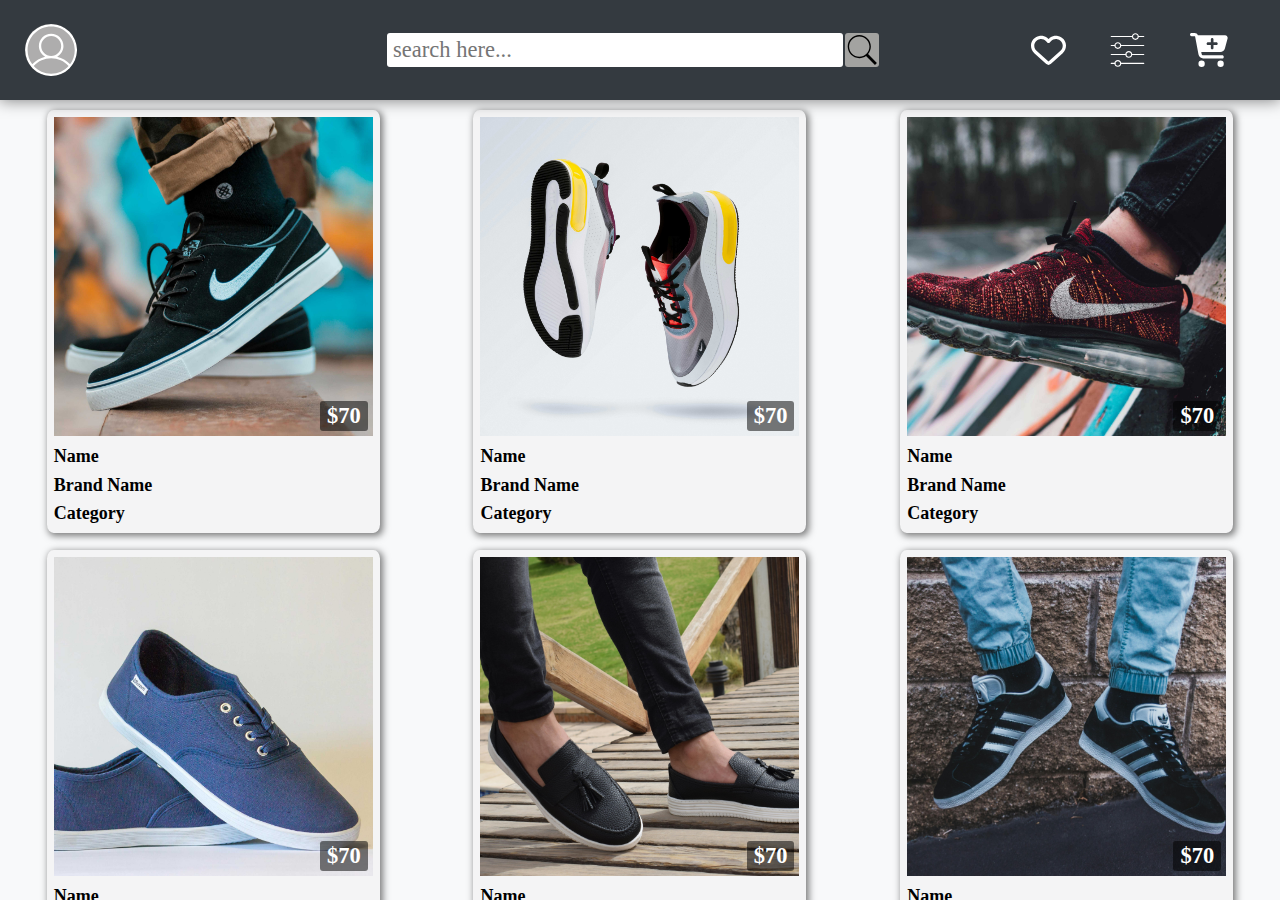
==== commit e4944ca1: "Add files via upload" ====
--- a/index.html
+++ b/index.html
@@ -10,18 +10,22 @@
 
 <body>
     <div id="side_panel">
+        <div id="sign_in_page">
+            <p>You are not log in please first <span id="login">log in</span></p>
+        </div>
+
         <button id="side_panel_close_button">X</button>
         <img src="Icons/login.svg" alt="">
         <p>Welcome, user</p>
         <hr width="100%" style="margin-top: 7px;">
 
         <ul id="side_panel_menus">
-            <li><img src="Icons/cart.svg" alt="">track orders</li>
-            <li><img src="Icons/heart.svg" alt="">whishlist</li>
-            <li><img src="Icons/cart.svg" alt="">My cart</li>
-            <li><img src="Icons/filter.svg" alt="">Filter</li>
-            <li><img src="Icons/cart.svg" alt="">contect us</li>
-            <li><img src="Icons/cart.svg" alt="">log out</li>
+            <li><img src="Icons/cart.svg" alt="track orders">track orders</li>
+            <li><img src="Icons/heart.svg" alt="wishlist">wishlist</li>
+            <li><img src="Icons/cart.svg" alt="My cart">My cart</li>
+            <li><img src="Icons/filter.svg" alt="Filter">Filter</li>
+            <li><img src="Icons/cart.svg" alt="contact us">contact us</li>
+            <li id="log_out"><img src="Icons/cart.svg" alt="log out">log out</li>
         </ul>
     </div>
 
--- a/index_page_(Home)/index.css
+++ b/index_page_(Home)/index.css
@@ -107,8 +107,8 @@
 
 /* main section */
 main{
-    /* background-color: #F8F9FA; */
-    background-color: rgba(0, 0, 0, 0.714);
+    background-color: #F8F9FA;
+    /* background-color: rgba(0, 0, 0, 0.714); */
     overflow: auto;
     padding-top: 10px;
 }
@@ -125,6 +125,7 @@
     max-width: 400px;
     position: fixed;
     left: -71vw;
+    /* left : 0px; */
     display: flex;
     flex-direction: column;
     align-items: center;
@@ -181,6 +182,23 @@
     background-color: transparent;
     margin-right: 1.5vmin;
     border-radius: none;
+}
+
+#sign_in_page{
+    background-color: #242527;
+    position: absolute;
+    height: 100%;
+    width: 100%;
+    z-index: -1;
+    display: grid;
+    place-items: center;
+    color: white;
+    font-size: 7vmin;
+    padding: 4vmin;
+}
+#login{
+    color: blue;
+    text-decoration: underline;
 }
 /* end side panel styling */
 
@@ -201,7 +219,7 @@
     box-shadow: 2px 2px 7px 0.1px rgba(0, 0, 0, 0.501);
     margin-bottom: 17px;
     background-color: #f4f4f5;
-    transition: transform 0.5s ease-in,box-shadow 0.5s ease-in;
+    /* transition: transform 0.5s ease-in,box-shadow 0.5s ease-in; */
 }
 .card_img{
     height: 78%;
@@ -209,7 +227,7 @@
     margin-bottom: 2px;
     overflow: hidden;
     position: relative;
-    transition: box-shadow 0.5s ease-in;
+    /* transition: box-shadow 0.5s ease-in; */
 }
 .card_img img{
     z-index: -1;
@@ -240,16 +258,16 @@
     font-weight: 700;
 }
 
-#card:hover{
+/* #card:hover{
     box-shadow: 0px 0px 70px 7px cyan;
-    /* transform: rotate3d(1,1,0,20deg); */
-}
+    /* transform: rotate3d(1,1,0,20deg);  */
+/*}
 #card:hover .card_img{
     box-shadow: -1px -1px 20px 0.2px cyan;
 }
 #card:hover #price{
     background-color: red;
-}
+} */
 /* end card styling */
 
 /* footer section which is inside main  */
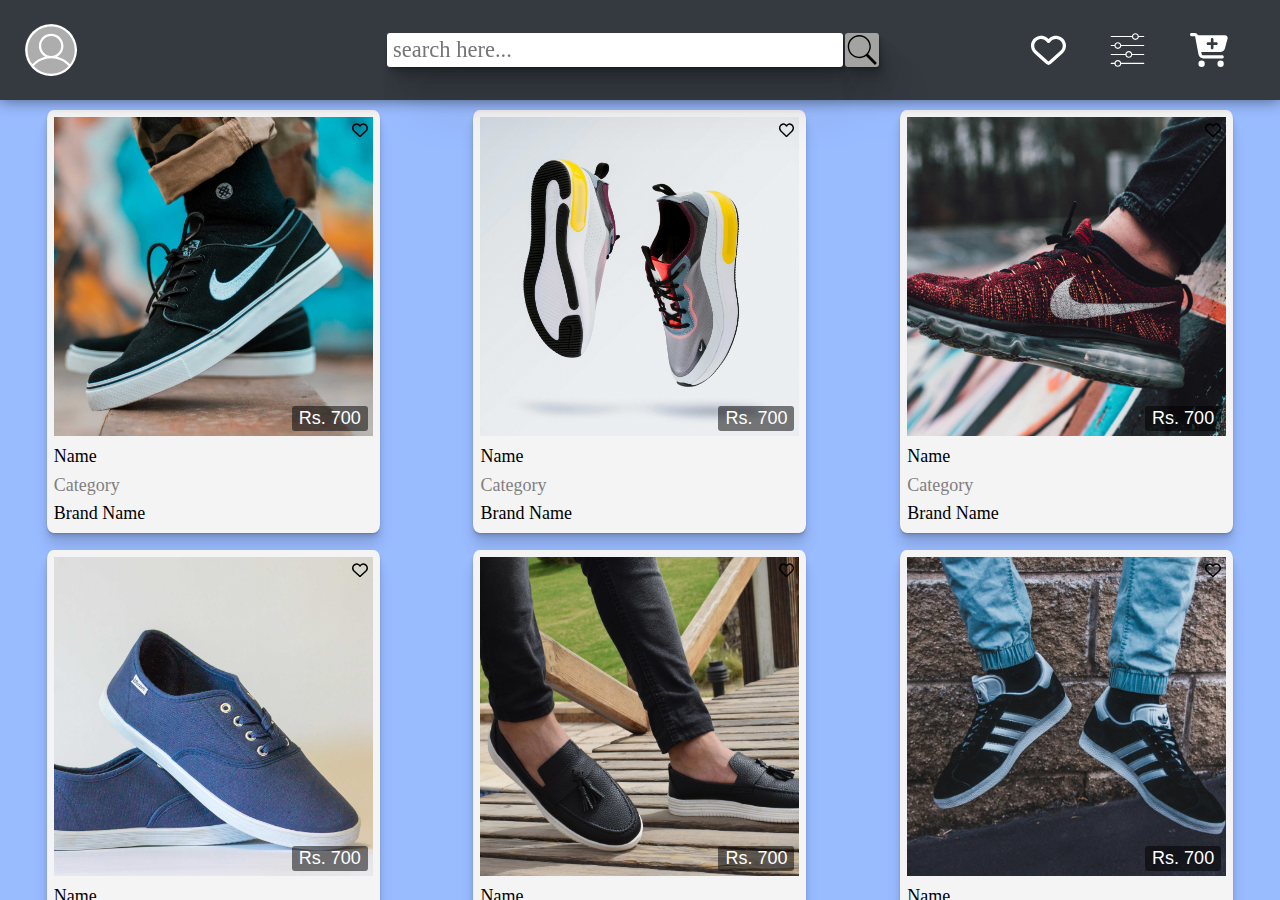
==== commit 848c2de1: "Add files via upload" ====
--- a/index.html
+++ b/index.html
@@ -20,12 +20,13 @@
         <hr width="100%" style="margin-top: 7px;">
 
         <ul id="side_panel_menus">
-            <li><img src="Icons/cart.svg" alt="track orders">track orders</li>
-            <li><img src="Icons/heart.svg" alt="wishlist">wishlist</li>
+            <li><img src="Icons/cart.svg" alt="Track orders">Home</li>
+            <li><img src="Icons/cart.svg" alt="Track orders">Track orders</li>
+            <li><img src="Icons/heart.svg" alt="Wishlist">Wishlist</li>
             <li><img src="Icons/cart.svg" alt="My cart">My cart</li>
             <li><img src="Icons/filter.svg" alt="Filter">Filter</li>
-            <li><img src="Icons/cart.svg" alt="contact us">contact us</li>
-            <li id="log_out"><img src="Icons/cart.svg" alt="log out">log out</li>
+            <li><img src="Icons/cart.svg" alt="contact us">Contact us</li>
+            <li id="log_out"><img src="Icons/cart.svg" alt="log out">Log out</li>
         </ul>
     </div>
 
--- a/index_page_(Home)/index.css
+++ b/index_page_(Home)/index.css
@@ -22,7 +22,7 @@
 
 /* header section */
 header{
-    background-color: #343A40;
+    background-color: #343a40;
     height: 17vmin;
     max-height: 100px;
     top: 0px;
@@ -64,6 +64,15 @@
     height: 100%;
     border: none;
     border-radius: 3px;
+    
+    box-shadow: 
+        0.3px 0.5px 0.6px hsl(0deg 0% 0% / 0.14),
+        1.1px 2.2px 2.4px -0.6px hsl(0deg 0% 0% / 0.13),
+        2.3px 4.6px 5.1px -1.1px hsl(0deg 0% 0% / 0.12),
+        4.4px 8.8px 9.7px -1.7px hsl(0deg 0% 0% / 0.11),
+        8.1px 16.2px 17.9px -2.3px hsl(0deg 0% 0% / 0.1),
+        14px 28px 31px -2.8px hsl(0deg 0% 0% / 0.09),
+        22.8px 45.5px 50.4px -3.4px hsl(0deg 0% 0% / 0.08);
 }
 #header-center-section input{
     width: 90%;
@@ -107,7 +116,8 @@
 
 /* main section */
 main{
-    background-color: #F8F9FA;
+    /* background-color: #F8F9FA; */
+    background-color: hsl(220deg 100% 80%);
     /* background-color: rgba(0, 0, 0, 0.714); */
     overflow: auto;
     padding-top: 10px;
@@ -170,18 +180,34 @@
     align-items: center;
     padding: 3vmin;
     margin-top: 2vmin;
-}
-#side_panel_menus li:hover{
-    color: white;
-    background-color: rgba(49, 209, 245, 0.642);
-}
-
+
+    transition: box-shadow 0.2s ease-in,
+        font-size 0.2s ease-in,
+        background-color 0.2s ease-in;
+    /* background-color: red; */
+}
+:root{
+    /* --shadow-color : 0deg 1% 25%; */
+    --shadow-color : 0deg 0% 50%;
+    #side_panel_menus li:hover{
+        color: white;
+        font-size: 4.2vmin;
+        box-shadow: 0px 0px 25px 0.2px rgba(255, 255, 255, 0.349);
+        background-color: rgba(142, 140, 140, 0.14);
+        /* box-shadow: 7px 7px 50px 0.1px rgba(0, 0, 0, 0.489); */
+    }
+  
+}
 #side_panel_menus img{
     height: 4.5vmin;
     border-radius: 0px;
     background-color: transparent;
     margin-right: 1.5vmin;
     border-radius: none;
+    transition: height 0.2s ease-in; 
+}
+#side_panel_menus li:hover img{
+    height: 5.2vmin;
 }
 
 #sign_in_page{
@@ -216,10 +242,21 @@
     width: 37vmin;
     border-radius: 2%;
     padding: 7px;
-    box-shadow: 2px 2px 7px 0.1px rgba(0, 0, 0, 0.501);
+
+    /* box-shadow: 2px 2px 7px 0.1px rgba(0, 0, 0, 0.501); */
+    box-shadow:
+      0 1px 1px hsl(0deg 0% 0% / 0.075),
+      0 2px 2px hsl(0deg 0% 0% / 0.075),
+      0 4px 4px hsl(0deg 0% 0% / 0.075),
+      0 8px 8px hsl(0deg 0% 0% / 0.075),
+      0 16px 16px hsl(0deg 0% 0% / 0.075)
+    ;
+    /* filter: drop-shadow(
+      1px 2px 5px hsl(220deg 60% 50%)
+    ); */
+    
     margin-bottom: 17px;
     background-color: #f4f4f5;
-    /* transition: transform 0.5s ease-in,box-shadow 0.5s ease-in; */
 }
 .card_img{
     height: 78%;
@@ -227,7 +264,6 @@
     margin-bottom: 2px;
     overflow: hidden;
     position: relative;
-    /* transition: box-shadow 0.5s ease-in; */
 }
 .card_img img{
     z-index: -1;
@@ -236,15 +272,25 @@
     width: 100%;
 }
 #price{
+    font-family: sans-serif;
     position: absolute;
     bottom: 5px;
     color: white;
     background-color: rgba(0, 0, 0, 0.512);
     padding: 2px 7px;
     border-radius: 3px;
-    font-weight: 900;
     right: 5px;
-    font-size: 2.5vmin;
+    font-size: 2vmin;
+}
+#img_like{
+    position: absolute;
+    top: 5px;
+    right: 5px;
+    height: 5%;
+    aspect-ratio: 1 / 1;
+    background-color: transparent;
+    border: none;
+    background-image: url("../Icons/heart_black.svg");
 }
 .card_details{
     height: 23%;
@@ -252,23 +298,12 @@
     display: flex;
     flex-direction: column;
     justify-content: space-evenly;
-}
+    font-size: 2vmin;
+}
+#category{ color: gray; }
 .card_details p{
-    font-size: 2vmin;
-    font-weight: 700;
-}
-
-/* #card:hover{
-    box-shadow: 0px 0px 70px 7px cyan;
-    /* transform: rotate3d(1,1,0,20deg);  */
-/*}
-#card:hover .card_img{
-    box-shadow: -1px -1px 20px 0.2px cyan;
-}
-#card:hover #price{
-    background-color: red;
-} */
-/* end card styling */
+  /* background-color: red; */
+}
 
 /* footer section which is inside main  */
 footer{
